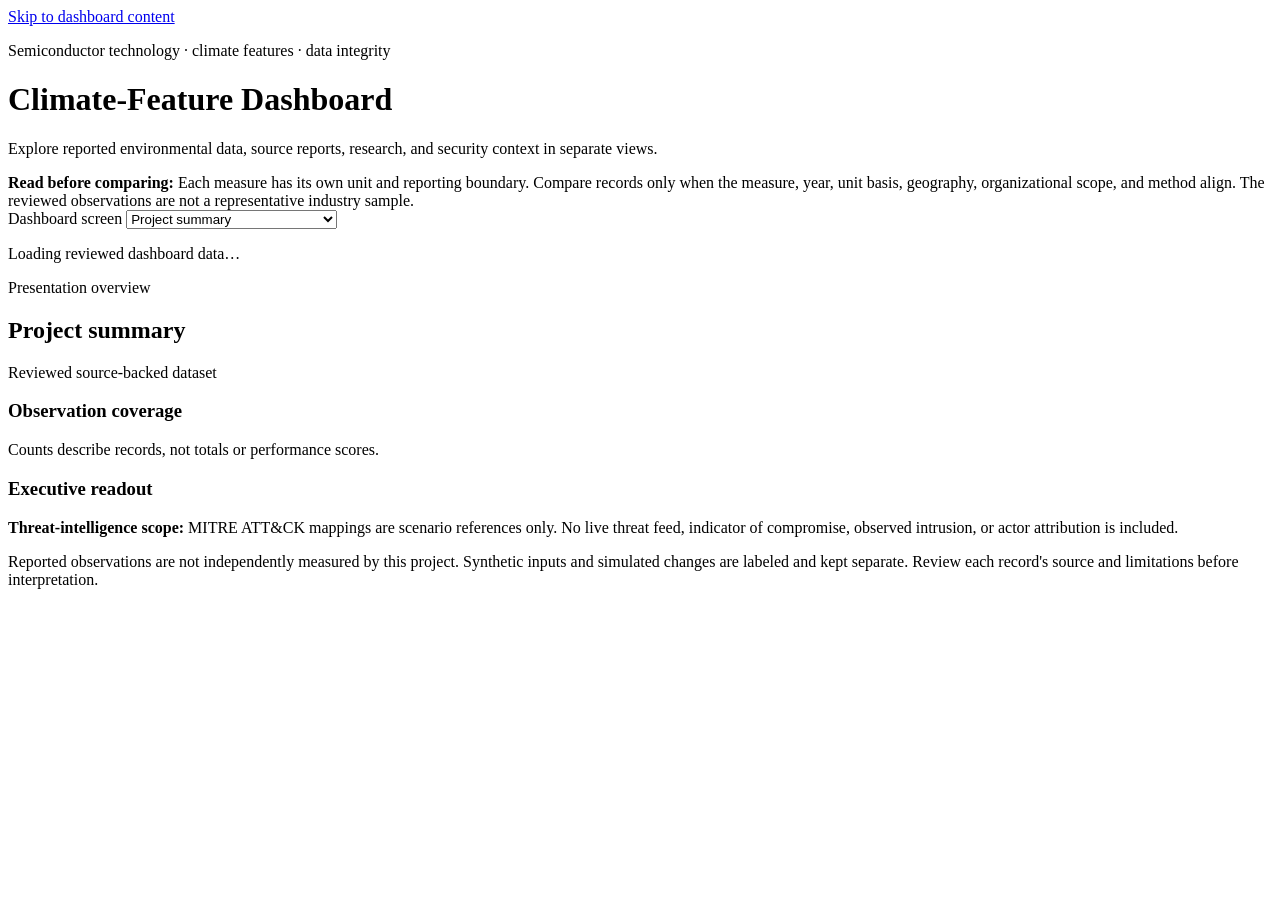
==== climate_dashboard/dashboard_ui/index.html @ 2243073a "Clarify feature coverage evidence-status definitions" ====
<!doctype html>
<html lang="en">
  <head>
    <meta charset="utf-8">
    <meta name="viewport" content="width=device-width, initial-scale=1">
    <meta name="description" content="A multi-view dashboard for semiconductor climate indicators, source provenance, threat references, and data integrity.">
    <meta name="dashboard-data" content="/api/data">
    <title>Semiconductor Climate Data Dashboard</title>
    <link rel="stylesheet" href="/styles.css">
    <script src="/app.js" defer></script>
  </head>
  <body>
    <a class="skip-link" href="#main-content">Skip to dashboard content</a>
    <header class="site-header">
      <div class="header-inner">
        <p class="eyebrow">Semiconductor technology · climate features · data integrity</p>
        <h1>Climate-Feature Dashboard</h1>
        <p class="header-copy">Explore reported environmental data, source reports, research, and security context in separate views.</p>
      </div>
    </header>

    <main id="main-content" class="page-shell">
      <aside class="notice" aria-label="Dataset limitation">
        <strong>Read before comparing:</strong>
        Each measure has its own unit and reporting boundary. Compare records only when the measure, year, unit basis, geography, organizational scope, and method align. The reviewed observations are not a representative industry sample.
      </aside>

      <div class="screen-picker">
        <label for="screen-selector">Dashboard screen
          <select id="screen-selector">
            <option value="view-summary">Project summary</option>
            <option value="view-overview">Environmental data</option>
            <option value="view-measures">Measure guide</option>
            <option value="view-feature-coverage">Environmental feature coverage</option>
            <option value="view-records">Records &amp; provenance</option>
            <option value="view-context">Reports &amp; studies</option>
            <option value="view-threats">Threat intelligence</option>
            <option value="view-controls">Security controls</option>
            <option value="view-response">Incident response</option>
            <option value="view-integrity">Integrity checks</option>
            <option value="view-comparison">Adversarial comparison</option>
          </select>
        </label>
      </div>

      <p id="integrity-alert" class="error-message" role="alert" hidden></p>
      <p id="load-error" class="error-message" role="alert" hidden></p>
      <p id="loading-message" class="loading-message" role="status">Loading reviewed dashboard data…</p>

      <section class="view-panel" id="view-summary" aria-label="Project summary">
        <div class="section-heading">
          <div>
            <p class="eyebrow">Presentation overview</p>
            <h2>Project summary</h2>
          </div>
          <span class="status-pill status-reported">Reviewed source-backed dataset</span>
        </div>
        <p id="project-question" class="section-copy"></p>
        <div class="summary-grid" id="executive-summary"></div>
        <div class="dashboard-columns">
          <article class="table-card">
            <h3>Observation coverage</h3>
            <p class="chart-note">Counts describe records, not totals or performance scores.</p>
            <div id="coverage-summary" class="coverage-grid"></div>
          </article>
          <article class="table-card">
            <h3>Executive readout</h3>
            <div id="executive-readout" class="text-stack"></div>
          </article>
        </div>
        <aside class="notice notice-subtle">
          <strong>Threat-intelligence scope:</strong>
          MITRE ATT&amp;CK mappings are scenario references only. No live threat feed, indicator of compromise, observed intrusion, or actor attribution is included.
        </aside>
      </section>

      <section class="view-panel" id="view-overview" aria-label="Environmental data" hidden>
        <div class="section-heading">
          <div>
            <p class="eyebrow">Source-reported environmental indicators</p>
            <h2>Environmental data</h2>
          </div>
          <span class="status-pill status-reported">Trusted branch</span>
        </div>
        <p class="section-copy">Choose a source report, measure, year, and organization. A registered report without a reviewed observation will show no records rather than an invented value.</p>
        <div class="filters filters-wide">
          <label>Source report
            <select id="report-filter" disabled></select>
          </label>
          <label>Measure
            <select id="metric-filter" disabled></select>
          </label>
          <label>Year
            <select id="year-filter" disabled></select>
          </label>
          <label>Organization
            <select id="organization-filter" disabled></select>
          </label>
          <label>Display values as
            <select id="overview-value-basis" disabled>
              <option value="normalized">Standardized project units</option>
              <option value="source">Original source units</option>
            </select>
          </label>
        </div>
        <aside id="overview-measure-guide" class="measure-guide" aria-live="polite"></aside>
        <div class="summary-grid" id="overview-summary"></div>
        <div class="chart-card">
          <h3 id="chart-title">Reported values</h3>
          <p id="chart-note" class="chart-note">Bars are scaled within the selected measure only. No aggregation is performed.</p>
          <div id="bar-chart" class="bar-chart" aria-live="polite"></div>
        </div>
        <div class="table-card">
          <h3>Records matching these filters</h3>
          <div class="table-scroll" role="region" aria-label="Environmental observations table; scroll horizontally to view all columns" tabindex="0"><table id="overview-table"></table></div>
        </div>
      </section>

      <section class="view-panel" id="view-measures" aria-label="Measure guide" hidden>
        <div class="section-heading">
          <div>
            <p class="eyebrow">Definitions, units, and scope</p>
            <h2>Measure guide</h2>
          </div>
        </div>
        <p class="section-copy">Select a measure to review its definition and comparison warnings. The inventory shows one record per measure; unlike measures are not combined.</p>
        <label>Measure
          <select id="guide-metric" disabled></select>
        </label>
        <aside id="guide-measure-detail" class="measure-guide" aria-live="polite"></aside>
        <div class="table-card">
          <h3>What the reviewed dataset contains</h3>
          <div class="table-scroll" role="region" aria-label="Measure inventory table; scroll horizontally to view all columns" tabindex="0"><table id="measure-inventory-table"></table></div>
        </div>
      </section>

      <section class="view-panel" id="view-feature-coverage" aria-label="Environmental feature coverage" hidden>
        <div class="section-heading">
          <div>
            <p class="eyebrow">Assignment scope and evidence coverage</p>
            <h2>Environmental feature coverage</h2>
          </div>
          <span class="status-pill status-warning">Bounded evidence set</span>
        </div>
        <p class="section-copy">This view accounts for the environmental and technology features named in the assignment. It distinguishes source-backed observations from research context and features not collected; absence must never be interpreted as zero impact.</p>
        <div id="feature-coverage-summary" class="summary-grid" aria-live="polite"></div>
        <div class="notice notice-subtle">
          <strong>How to read the statuses:</strong>
          Source-reported means at least one reviewed publisher-reported observation exists. Partial means only part of the feature is represented or the geographic/organizational coverage is limited. Research context means the literature discusses the feature but no project observation measures it. Not collected means the current evidence set does not measure it or provide sufficient feature-specific evidence. The trusted dataset contains no estimated, assumed, or derived environmental observations; the synthetic and adversarial copies are separate demonstrations.
        </div>
        <div class="table-card">
          <h3>Feature-by-feature accounting</h3>
          <p class="chart-note">Record counts refer to the seven trusted observations. Research-paper discussion is not a substitute for a measured company or facility observation.</p>
          <div class="table-scroll" role="region" aria-label="Environmental feature coverage table; scroll horizontally to view all columns" tabindex="0"><table id="feature-coverage-table"></table></div>
        </div>
      </section>

      <section class="view-panel" id="view-records" aria-label="Records and provenance" hidden>
        <div class="section-heading">
          <div>
            <p class="eyebrow">Record-level source trail</p>
            <h2>Records &amp; provenance</h2>
          </div>
        </div>
        <p class="section-copy">Filter by report and search the source-backed records. Original values, units, conversion notes, boundaries, and limitations remain available.</p>
        <div class="filters">
          <label>Source report
            <select id="records-source-filter" disabled></select>
          </label>
          <label class="search-label">Search records
            <input id="record-search" type="search" placeholder="Organization, metric, source, geography…" autocomplete="off">
          </label>
        </div>
        <div class="table-card">
          <div class="table-scroll" role="region" aria-label="Records and provenance table; scroll horizontally to view all columns" tabindex="0"><table id="records-table"></table></div>
        </div>
      </section>

      <section class="view-panel" id="view-context" aria-label="Reports and studies" hidden>
        <div class="section-heading">
          <div>
            <p class="eyebrow">Evidence library</p>
            <h2>Reports &amp; studies</h2>
          </div>
        </div>
        <div class="filters">
          <label>Information type
            <select id="context-type-filter" disabled>
              <option value="sources">Source reports</option>
              <option value="papers">Research papers</option>
            </select>
          </label>
          <label id="context-item-label">Select a report
            <select id="context-item-filter" disabled></select>
          </label>
        </div>
        <div id="context-detail" class="context-detail" aria-live="polite"></div>
        <div class="table-card">
          <h3 id="context-table-title">Registered sources</h3>
          <div class="table-scroll" role="region" aria-label="Source reports and research papers table; scroll horizontally to view all columns" tabindex="0"><table id="context-table"></table></div>
        </div>
        <div class="table-card">
          <h3 id="source-observations-title">Reviewed observations from this report</h3>
          <div class="table-scroll" role="region" aria-label="Reviewed source observations table; scroll horizontally to view all columns" tabindex="0"><table id="source-observations"></table></div>
        </div>
      </section>

      <section class="view-panel" id="view-threats" aria-label="Threat intelligence" hidden>
        <div class="section-heading">
          <div>
            <p class="eyebrow">Public defensive reference mapping</p>
            <h2>Threat intelligence</h2>
          </div>
          <span class="status-pill status-warning">Scenario mapping · no observed activity</span>
        </div>
        <p class="section-copy">Select a technique to see why it relates to this data-integrity scenario and whether it was exercised. These ATT&amp;CK references are not a live threat feed or actor attribution.</p>
        <label>Threat reference
          <select id="threat-technique-filter" disabled></select>
        </label>
        <div id="threat-detail" class="context-detail" aria-live="polite"></div>
        <div class="table-card">
          <h3>Scenario reference inventory</h3>
          <div class="table-scroll" role="region" aria-label="Threat reference inventory table; scroll horizontally to view all columns" tabindex="0"><table id="threat-table"></table></div>
        </div>
      </section>

      <section class="view-panel" id="view-controls" aria-label="Security controls" hidden>
        <div class="section-heading">
          <div>
            <p class="eyebrow">Implemented versus recommended</p>
            <h2>Security controls</h2>
          </div>
        </div>
        <p class="section-copy">Filter controls by deployment state. Local prototype features are distinguished from controls that require a shared identity or hosting platform.</p>
        <label>Control status
          <select id="control-status-filter" disabled></select>
        </label>
        <div id="control-summary" class="summary-grid"></div>
        <div id="control-cards" class="context-card-grid"></div>
      </section>

      <section class="view-panel" id="view-response" aria-label="Incident response" hidden>
        <div class="section-heading">
          <div>
            <p class="eyebrow">Six-stage response workflow</p>
            <h2>Incident response</h2>
          </div>
        </div>
        <p class="section-copy">Choose a stage to review its objective, actions, and evidence-based exit criteria. Preserve evidence before containment or repair.</p>
        <label>Response stage
          <select id="response-stage-filter" disabled></select>
        </label>
        <div id="response-stage-list" class="stage-list"></div>
        <div id="response-detail" class="context-detail" aria-live="polite"></div>
      </section>

      <section class="view-panel" id="view-integrity" aria-label="Integrity checks" hidden>
        <div class="section-heading">
          <div>
            <p class="eyebrow">Validation, hash, and export checks</p>
            <h2>Integrity checks</h2>
          </div>
        </div>
        <div id="integrity-summary" class="integrity-grid"></div>
        <div class="table-card">
          <h3>Pipeline validation details</h3>
          <div id="validation-details" aria-live="polite"></div>
        </div>
        <div class="table-card">
          <h3>Power BI context-pack validation</h3>
          <div class="table-scroll" role="region" aria-label="Power BI context validation table; scroll horizontally to view all columns" tabindex="0"><table id="pack-validation-table"></table></div>
        </div>
        <aside class="notice notice-subtle">
          <strong>Integrity is not accuracy.</strong>
          A matching hash compares file bytes with the referenced manifest. It does not authenticate the publisher, prove the source measurement, or prevent tampering when both files share write permissions.
        </aside>
        <aside class="notice notice-subtle">
          <strong>SHA-256 is hashing, not encryption.</strong>
          SHA-256 creates a one-way digest to detect byte changes against a trusted reference. It does not encrypt, decrypt, or conceal file contents. This prototype does not implement application-level file encryption or encryption-key management.
        </aside>
      </section>

      <section class="view-panel" id="view-comparison" aria-label="Adversarial comparison" hidden>
        <div class="section-heading">
          <div>
            <p class="eyebrow">Intentional classroom simulation</p>
            <h2>Adversarial comparison</h2>
          </div>
          <span class="status-pill status-warning">Not real incident evidence</span>
        </div>
        <p class="section-copy">Select a source report and measure. The manipulated copy is separate from the trusted branch; missing records are shown as removed, never as zero.</p>
        <div class="filters filters-wide">
          <label>Source report
            <select id="comparison-source-filter" disabled></select>
          </label>
          <label>Measure
            <select id="comparison-metric" disabled></select>
          </label>
          <label>Year
            <select id="comparison-year" disabled></select>
          </label>
          <label>Display values as
            <select id="comparison-value-basis" disabled>
              <option value="normalized">Standardized project units</option>
              <option value="source">Original source units</option>
            </select>
          </label>
        </div>
        <aside id="comparison-measure-guide" class="measure-guide" aria-live="polite"></aside>
        <div class="table-card">
          <h3>Trusted versus simulated records</h3>
          <div id="comparison-records" class="comparison-records"></div>
        </div>
        <div class="table-card">
          <h3>Manipulation event log</h3>
          <div id="change-log" class="change-log"></div>
        </div>
      </section>

      <footer class="page-footer">
        <p>Reported observations are not independently measured by this project. Synthetic inputs and simulated changes are labeled and kept separate. Review each record's source and limitations before interpretation.</p>
      </footer>
    </main>
  </body>
</html>
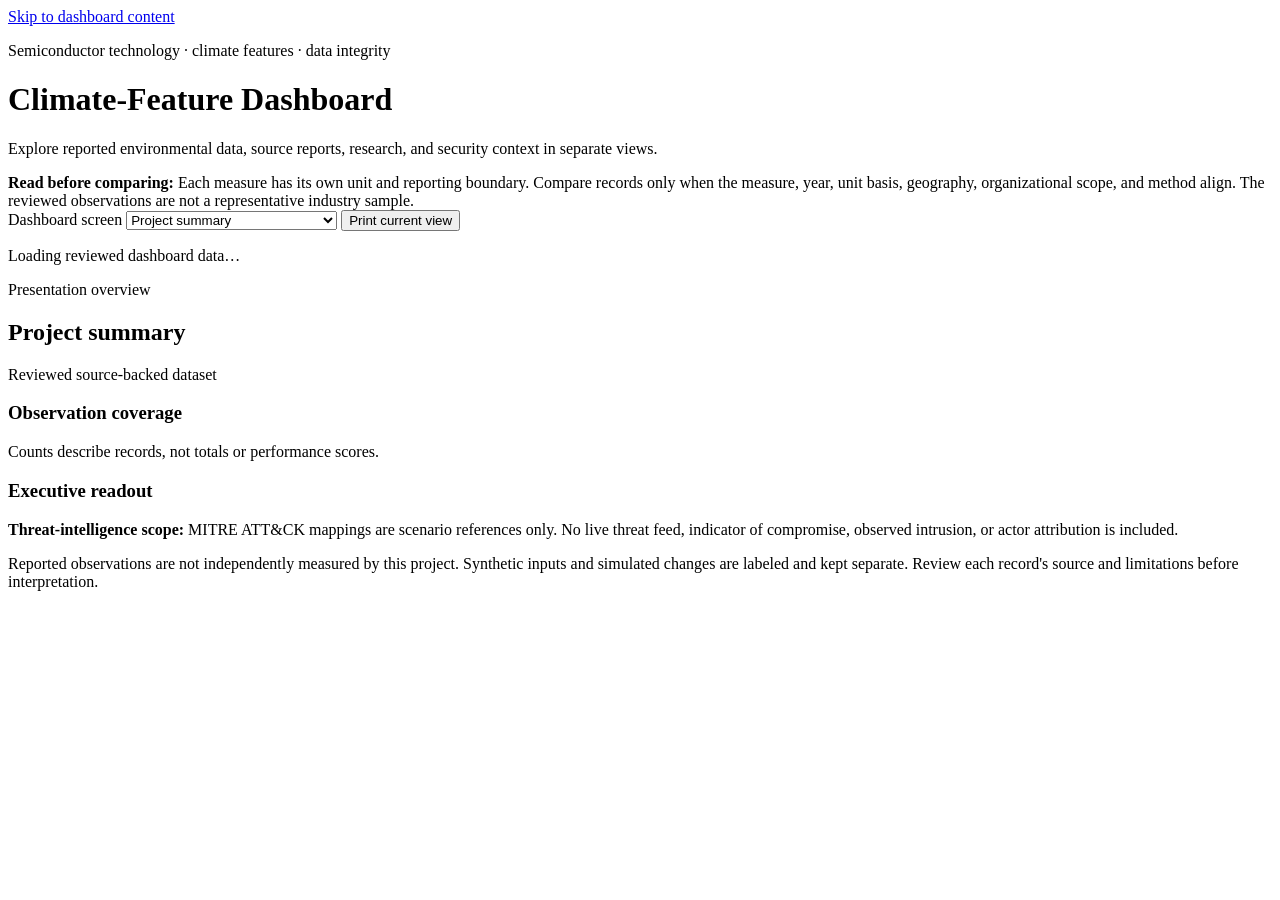
==== commit 33c2fc2d: "Add current-view printing and filtered CSV export controls" ====
--- a/climate_dashboard/dashboard_ui/index.html
+++ b/climate_dashboard/dashboard_ui/index.html
@@ -4,6 +4,7 @@
     <meta charset="utf-8">
     <meta name="viewport" content="width=device-width, initial-scale=1">
     <meta name="description" content="A multi-view dashboard for semiconductor climate indicators, source provenance, threat references, and data integrity.">
+    <meta http-equiv="Content-Security-Policy" content="default-src 'self'; script-src 'self'; style-src 'self'; img-src 'self' data:; connect-src 'self'; font-src 'self'; object-src 'none'; base-uri 'none'; upgrade-insecure-requests">
     <meta name="dashboard-data" content="/api/data">
     <title>Semiconductor Climate Data Dashboard</title>
     <link rel="stylesheet" href="/styles.css">
@@ -19,7 +20,7 @@
       </div>
     </header>
 
-    <main id="main-content" class="page-shell">
+    <main id="main-content" class="page-shell" tabindex="-1">
       <aside class="notice" aria-label="Dataset limitation">
         <strong>Read before comparing:</strong>
         Each measure has its own unit and reporting boundary. Compare records only when the measure, year, unit basis, geography, organizational scope, and method align. The reviewed observations are not a representative industry sample.
@@ -41,6 +42,7 @@
             <option value="view-comparison">Adversarial comparison</option>
           </select>
         </label>
+        <button id="print-current-view" type="button">Print current view</button>
       </div>
 
       <p id="integrity-alert" class="error-message" role="alert" hidden></p>
@@ -146,7 +148,7 @@
         <div id="feature-coverage-summary" class="summary-grid" aria-live="polite"></div>
         <div class="notice notice-subtle">
           <strong>How to read the statuses:</strong>
-          Source-reported means at least one reviewed publisher-reported observation exists. Partial means only part of the feature is represented or the geographic/organizational coverage is limited. Research context means the literature discusses the feature but no project observation measures it. Not collected means the current evidence set does not measure it or provide sufficient feature-specific evidence. The trusted dataset contains no estimated, assumed, or derived environmental observations; the synthetic and adversarial copies are separate demonstrations.
+          Source-reported means at least one reviewed publisher-reported observation exists. Partial means only part of the feature is represented or the geographic/organizational coverage is limited. Research context means the literature discusses the feature but no project observation measures it. Not collected means the current evidence set does not measure it or provide sufficient feature-specific evidence. The trusted dataset contains no estimated observations or derived analytical metrics. Standardized values that differ from source units are documented unit conversions with the original value retained; synthetic and adversarial copies are separate demonstrations.
         </div>
         <div class="table-card">
           <h3>Feature-by-feature accounting</h3>
@@ -171,6 +173,10 @@
             <input id="record-search" type="search" placeholder="Organization, metric, source, geography…" autocomplete="off">
           </label>
         </div>
+        <div class="filter-actions">
+          <button id="download-records-csv" type="button" disabled>Download filtered records CSV</button>
+        </div>
+        <p id="records-result-count" class="chart-note" role="status" aria-live="polite"></p>
         <div class="table-card">
           <div class="table-scroll" role="region" aria-label="Records and provenance table; scroll horizontally to view all columns" tabindex="0"><table id="records-table"></table></div>
         </div>
@@ -183,6 +189,7 @@
             <h2>Reports &amp; studies</h2>
           </div>
         </div>
+        <p class="section-copy">Browse five registered publisher reports and five selected full-text research-paper records. Each paper includes its citation, DOI/stable link, research scope, findings, limitations, relevance to this dashboard, and review notes. Research papers provide context; they are not added as measured observations.</p>
         <div class="filters">
           <label>Information type
             <select id="context-type-filter" disabled>
@@ -194,6 +201,7 @@
             <select id="context-item-filter" disabled></select>
           </label>
         </div>
+        <p id="context-result-count" class="chart-note" role="status" aria-live="polite"></p>
         <div id="context-detail" class="context-detail" aria-live="polite"></div>
         <div class="table-card">
           <h3 id="context-table-title">Registered sources</h3>
@@ -231,12 +239,21 @@
             <h2>Security controls</h2>
           </div>
         </div>
-        <p class="section-copy">Filter controls by deployment state. Local prototype features are distinguished from controls that require a shared identity or hosting platform.</p>
+        <p class="section-copy">Filter controls by deployment state. Local prototype features are distinguished from controls that require a shared identity or hosting platform. The status is specific to the evidence and scope shown; a standalone demonstration is not a production service.</p>
+        <aside class="notice notice-subtle">
+          <strong>Status definitions:</strong>
+          Implemented means the control exists in the stated local-project scope; it does not imply enterprise deployment. Documented manual means a review procedure is described but not technically enforced. Recommended means the control is not deployed. The counts below are calculated from the nine control records.
+        </aside>
+        <aside class="notice notice-subtle">
+          <strong>Encryption demonstration:</strong>
+          The repository includes a standalone AES-256-GCM file-encryption utility at <code>scripts/encryption_demo.py</code>. It demonstrates authenticated encryption and tamper rejection on a separate file; it does not encrypt this dashboard's storage or network traffic. See <code>docs/encryption_demo.md</code> for the reproducible demo.
+        </aside>
         <label>Control status
           <select id="control-status-filter" disabled></select>
         </label>
-        <div id="control-summary" class="summary-grid"></div>
-        <div id="control-cards" class="context-card-grid"></div>
+        <div id="control-summary" class="summary-grid" aria-live="polite"></div>
+        <p id="control-result-count" class="chart-note" role="status" aria-live="polite"></p>
+        <div id="control-cards" class="context-card-grid" aria-live="polite"></div>
       </section>
 
       <section class="view-panel" id="view-response" aria-label="Incident response" hidden>
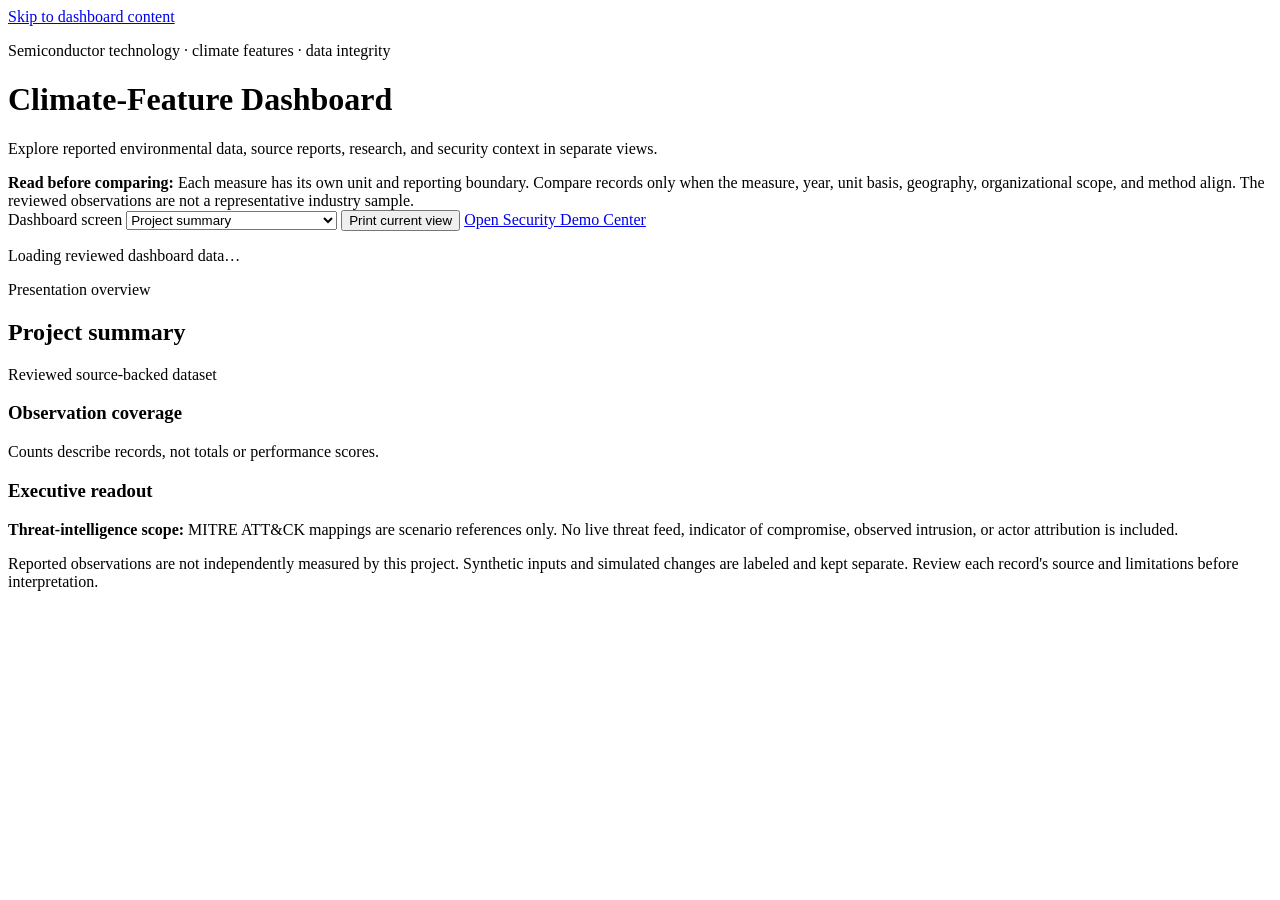
==== commit 97a72732: "Link Security Demo Center from dashboard" ====
--- a/climate_dashboard/dashboard_ui/index.html
+++ b/climate_dashboard/dashboard_ui/index.html
@@ -4,7 +4,7 @@
     <meta charset="utf-8">
     <meta name="viewport" content="width=device-width, initial-scale=1">
     <meta name="description" content="A multi-view dashboard for semiconductor climate indicators, source provenance, threat references, and data integrity.">
-    <meta http-equiv="Content-Security-Policy" content="default-src 'self'; script-src 'self'; style-src 'self'; img-src 'self' data:; connect-src 'self'; font-src 'self'; object-src 'none'; base-uri 'none'; upgrade-insecure-requests">
+    <meta http-equiv="Content-Security-Policy" content="default-src 'self'; script-src 'self'; style-src 'self'; img-src 'self' data:; connect-src 'self'; font-src 'self'; object-src 'none'; base-uri 'none'">
     <meta name="dashboard-data" content="/api/data">
     <title>Semiconductor Climate Data Dashboard</title>
     <link rel="stylesheet" href="/styles.css">
@@ -43,6 +43,7 @@
           </select>
         </label>
         <button id="print-current-view" type="button">Print current view</button>
+        <a class="demo-link" href="/security-demo.html">Open Security Demo Center</a>
       </div>
 
       <p id="integrity-alert" class="error-message" role="alert" hidden></p>
